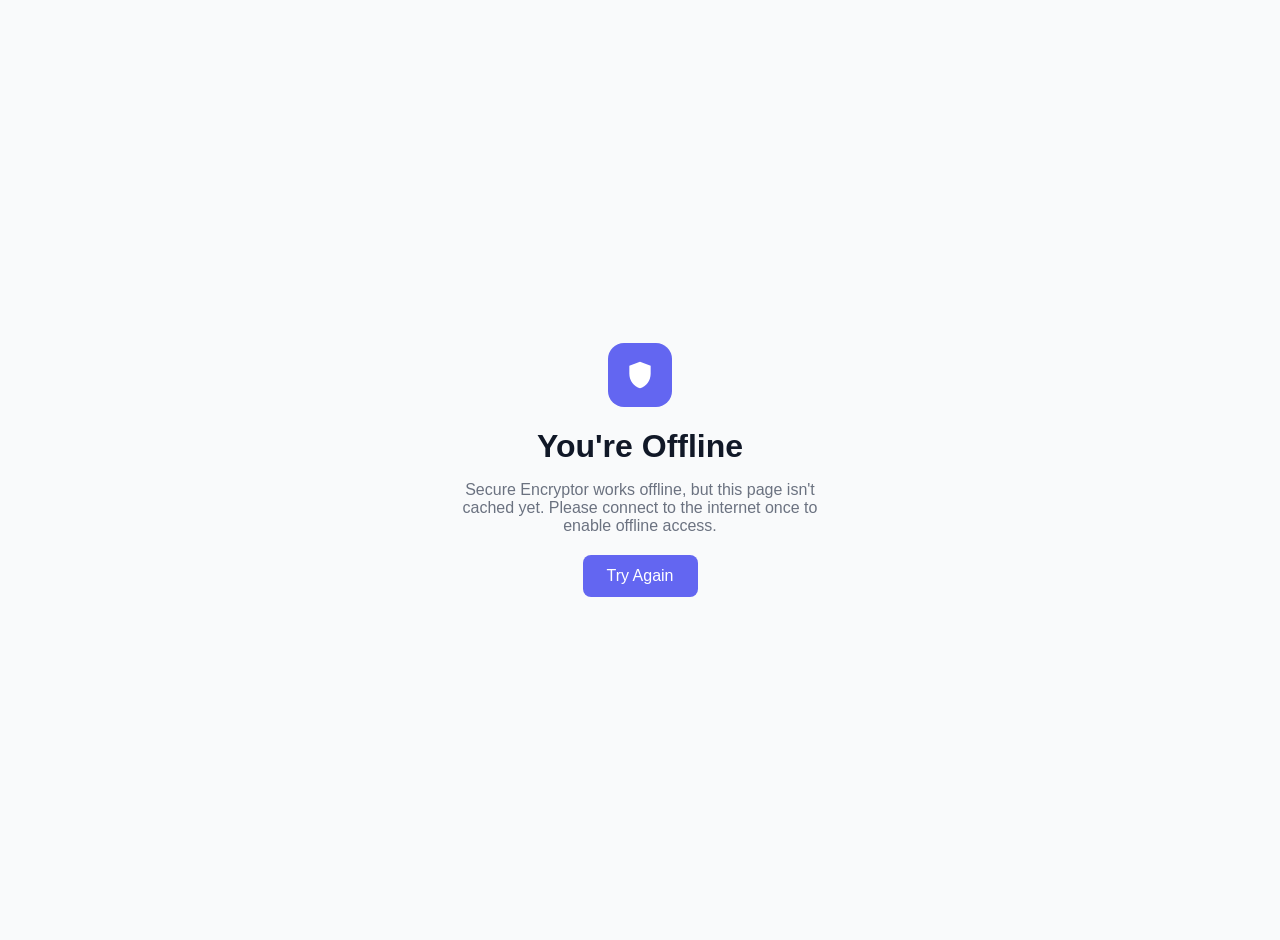
==== offline.html @ 576542e4 "Add files via upload" ====
<!DOCTYPE html>
<html lang="en">
<head>
    <meta charset="UTF-8">
    <meta name="viewport" content="width=device-width, initial-scale=1.0">
    <title>Offline - Secure Encryptor</title>
    <style>
        body {
            font-family: -apple-system, BlinkMacSystemFont, 'Segoe UI', Roboto, sans-serif;
            display: flex;
            align-items: center;
            justify-content: center;
            height: 100vh;
            margin: 0;
            background: #f9fafb;
            text-align: center;
            padding: 20px;
        }
        .container {
            max-width: 400px;
        }
        .icon {
            width: 64px;
            height: 64px;
            margin: 0 auto 20px;
            background: #6366f1;
            border-radius: 16px;
            display: flex;
            align-items: center;
            justify-content: center;
        }
        .icon svg {
            width: 32px;
            height: 32px;
            fill: white;
        }
        h1 { color: #111827; margin-bottom: 10px; }
        p { color: #6b7280; margin-bottom: 20px; }
        button {
            background: #6366f1;
            color: white;
            border: none;
            padding: 12px 24px;
            border-radius: 8px;
            font-size: 16px;
            cursor: pointer;
        }
        button:hover { background: #4f46e5; }
    </style>
</head>
<body>
    <div class="container">
        <div class="icon">
            <svg viewBox="0 0 24 24"><path d="M12 2L4 5v6.09c0 5.05 3.41 9.76 8 10.91 4.59-1.15 8-5.86 8-10.91V5l-8-3z"/></svg>
        </div>
        <h1>You're Offline</h1>
        <p>Secure Encryptor works offline, but this page isn't cached yet. Please connect to the internet once to enable offline access.</p>
        <button onclick="window.location.reload()">Try Again</button>
    </div>
</body>
</html>
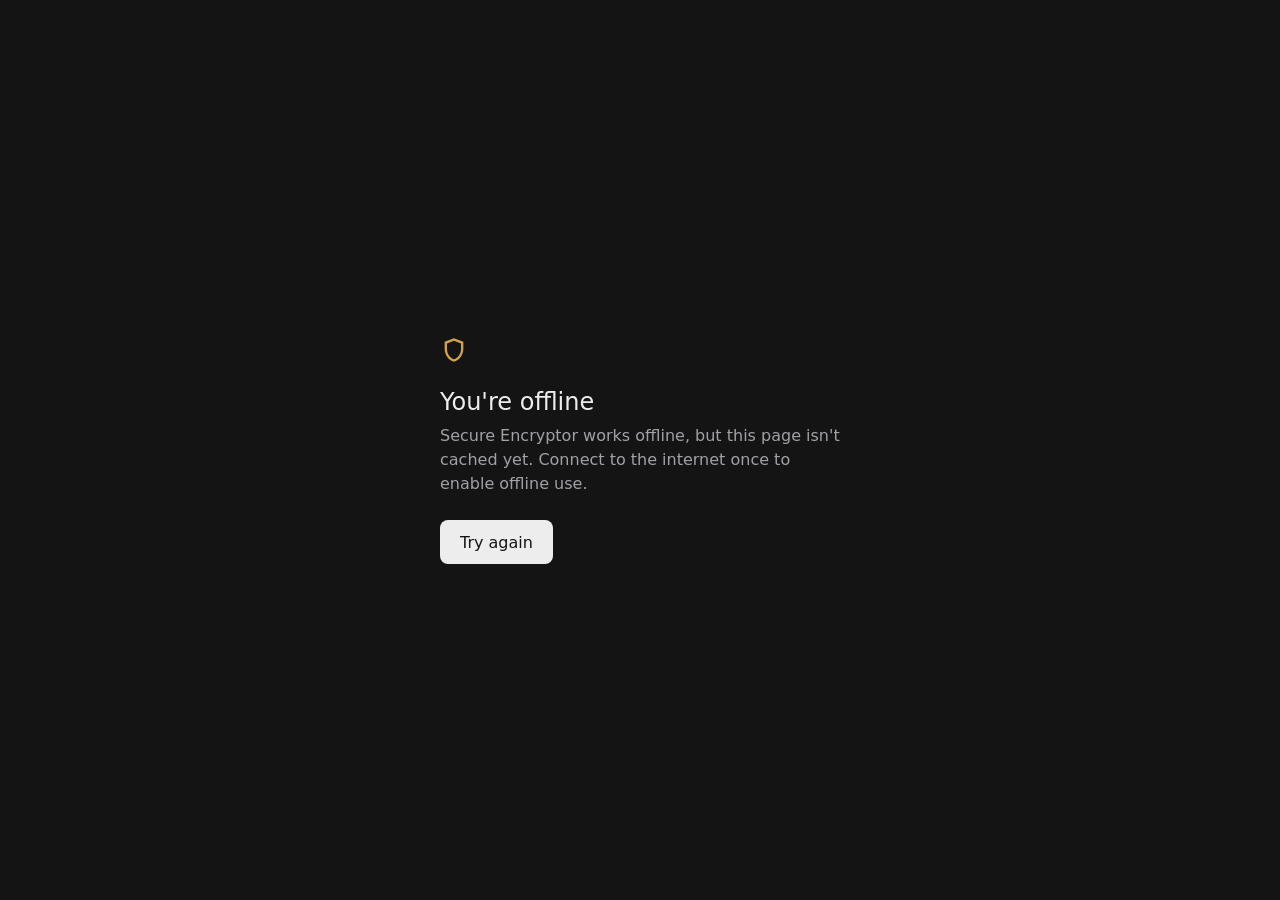
==== commit b655321c: "Unslop web and Android UI: graphite surfaces, brass accent, five-pin strength meter Web: two-pane la" ====
--- a/offline.html
+++ b/offline.html
@@ -3,59 +3,47 @@
 <head>
     <meta charset="UTF-8">
     <meta name="viewport" content="width=device-width, initial-scale=1.0">
+    <meta name="theme-color" content="#141415">
     <title>Offline - Secure Encryptor</title>
     <style>
+        :root { color-scheme: dark; }
+        * { margin: 0; padding: 0; box-sizing: border-box; }
         body {
-            font-family: -apple-system, BlinkMacSystemFont, 'Segoe UI', Roboto, sans-serif;
+            font-family: system-ui, -apple-system, "Segoe UI", sans-serif;
             display: flex;
             align-items: center;
             justify-content: center;
-            height: 100vh;
-            margin: 0;
-            background: #f9fafb;
-            text-align: center;
-            padding: 20px;
+            min-height: 100vh;
+            background: #141415;
+            color: #ededed;
+            padding: 24px;
         }
-        .container {
-            max-width: 400px;
+        .container { max-width: 400px; }
+        .icon { width: 28px; height: 28px; margin-bottom: 20px; fill: #d4a24c; }
+        h1 { font-size: 24px; line-height: 28px; font-weight: 500; margin-bottom: 8px; }
+        p { color: #a1a1a6; line-height: 24px; margin-bottom: 24px; }
+        button {
+            height: 44px;
+            padding: 0 20px;
+            font: inherit;
+            font-weight: 500;
+            color: #141415;
+            background: #ededed;
+            border: none;
+            border-radius: 8px;
+            cursor: pointer;
+            transition: background-color 150ms cubic-bezier(0.22, 1, 0.36, 1);
         }
-        .icon {
-            width: 64px;
-            height: 64px;
-            margin: 0 auto 20px;
-            background: #6366f1;
-            border-radius: 16px;
-            display: flex;
-            align-items: center;
-            justify-content: center;
-        }
-        .icon svg {
-            width: 32px;
-            height: 32px;
-            fill: white;
-        }
-        h1 { color: #111827; margin-bottom: 10px; }
-        p { color: #6b7280; margin-bottom: 20px; }
-        button {
-            background: #6366f1;
-            color: white;
-            border: none;
-            padding: 12px 24px;
-            border-radius: 8px;
-            font-size: 16px;
-            cursor: pointer;
-        }
-        button:hover { background: #4f46e5; }
+        button:hover { background: #fff; }
+        button:focus-visible { outline: 2px solid #d4a24c; outline-offset: 2px; }
     </style>
 </head>
 <body>
     <div class="container">
-        <div class="icon">
-            <svg viewBox="0 0 24 24"><path d="M12 2L4 5v6.09c0 5.05 3.41 9.76 8 10.91 4.59-1.15 8-5.86 8-10.91V5l-8-3z"/></svg>
-        </div>
-        <h1>You're Offline</h1>
-        <p>Secure Encryptor works offline, but this page isn't cached yet. Please connect to the internet once to enable offline access.</p>
-        <button onclick="window.location.reload()">Try Again</button>
+        <svg class="icon" viewBox="0 0 24 24" aria-hidden="true"><path d="M12 2L4 5v6.09c0 5.05 3.41 9.76 8 10.91 4.59-1.15 8-5.86 8-10.91V5l-8-3zm6 9.09c0 4-2.55 7.7-6 8.83-3.45-1.13-6-4.82-6-8.83v-4.7l6-2.25 6 2.25v4.7z"/></svg>
+        <h1>You're offline</h1>
+        <p>Secure Encryptor works offline, but this page isn't cached yet. Connect to the internet once to enable offline use.</p>
+        <button onclick="window.location.reload()">Try again</button>
     </div>
 </body>
-</html>+</html>
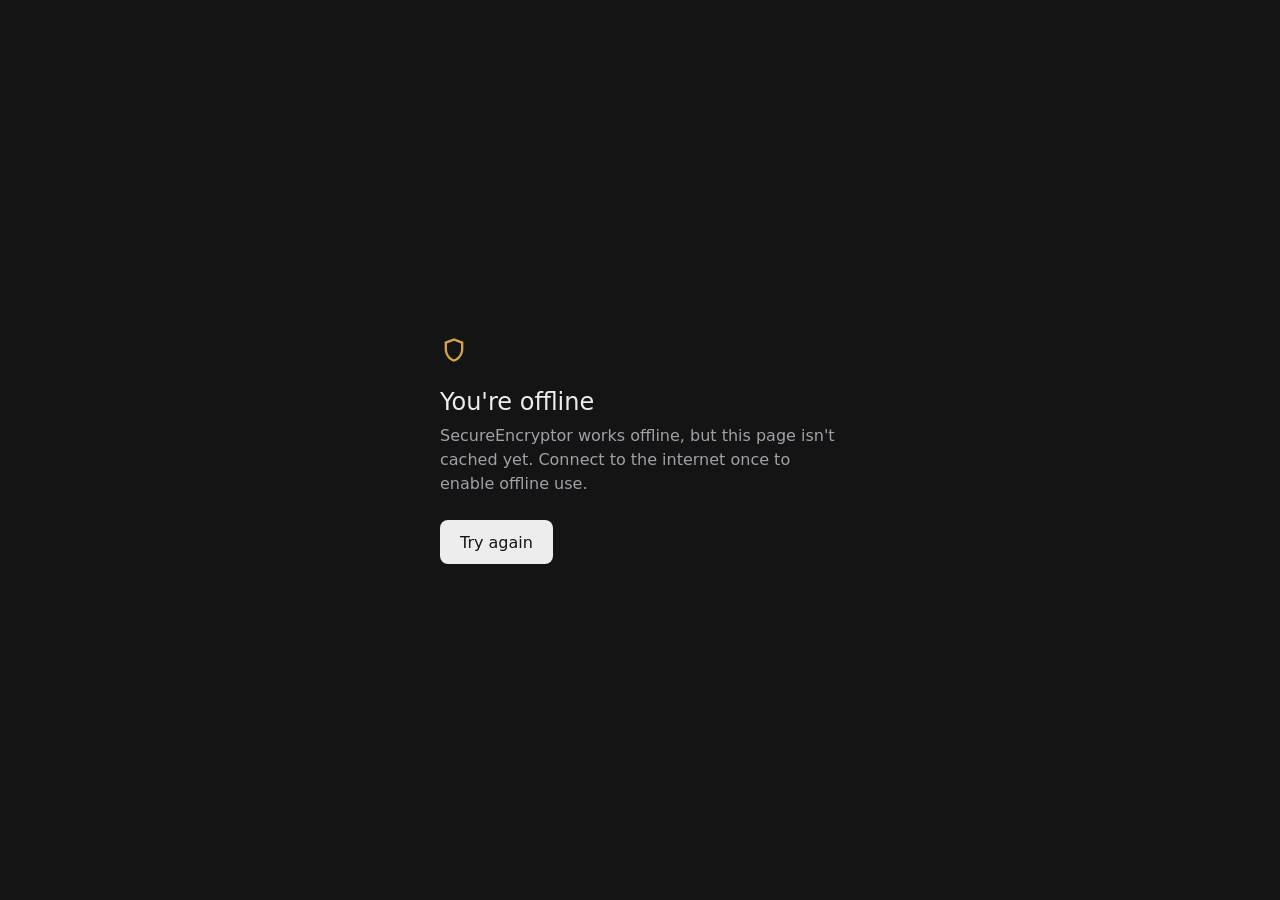
==== commit 47196876: "Remove footer text, rename to SecureEncryptor, release v1.1.1 Co-Authored-By: Claude Sonnet 5.5 <nor" ====
--- a/offline.html
+++ b/offline.html
@@ -4,7 +4,7 @@
     <meta charset="UTF-8">
     <meta name="viewport" content="width=device-width, initial-scale=1.0">
     <meta name="theme-color" content="#141415">
-    <title>Offline - Secure Encryptor</title>
+    <title>Offline - SecureEncryptor</title>
     <style>
         :root { color-scheme: dark; }
         * { margin: 0; padding: 0; box-sizing: border-box; }
@@ -42,7 +42,7 @@
     <div class="container">
         <svg class="icon" viewBox="0 0 24 24" aria-hidden="true"><path d="M12 2L4 5v6.09c0 5.05 3.41 9.76 8 10.91 4.59-1.15 8-5.86 8-10.91V5l-8-3zm6 9.09c0 4-2.55 7.7-6 8.83-3.45-1.13-6-4.82-6-8.83v-4.7l6-2.25 6 2.25v4.7z"/></svg>
         <h1>You're offline</h1>
-        <p>Secure Encryptor works offline, but this page isn't cached yet. Connect to the internet once to enable offline use.</p>
+        <p>SecureEncryptor works offline, but this page isn't cached yet. Connect to the internet once to enable offline use.</p>
         <button onclick="window.location.reload()">Try again</button>
     </div>
 </body>
